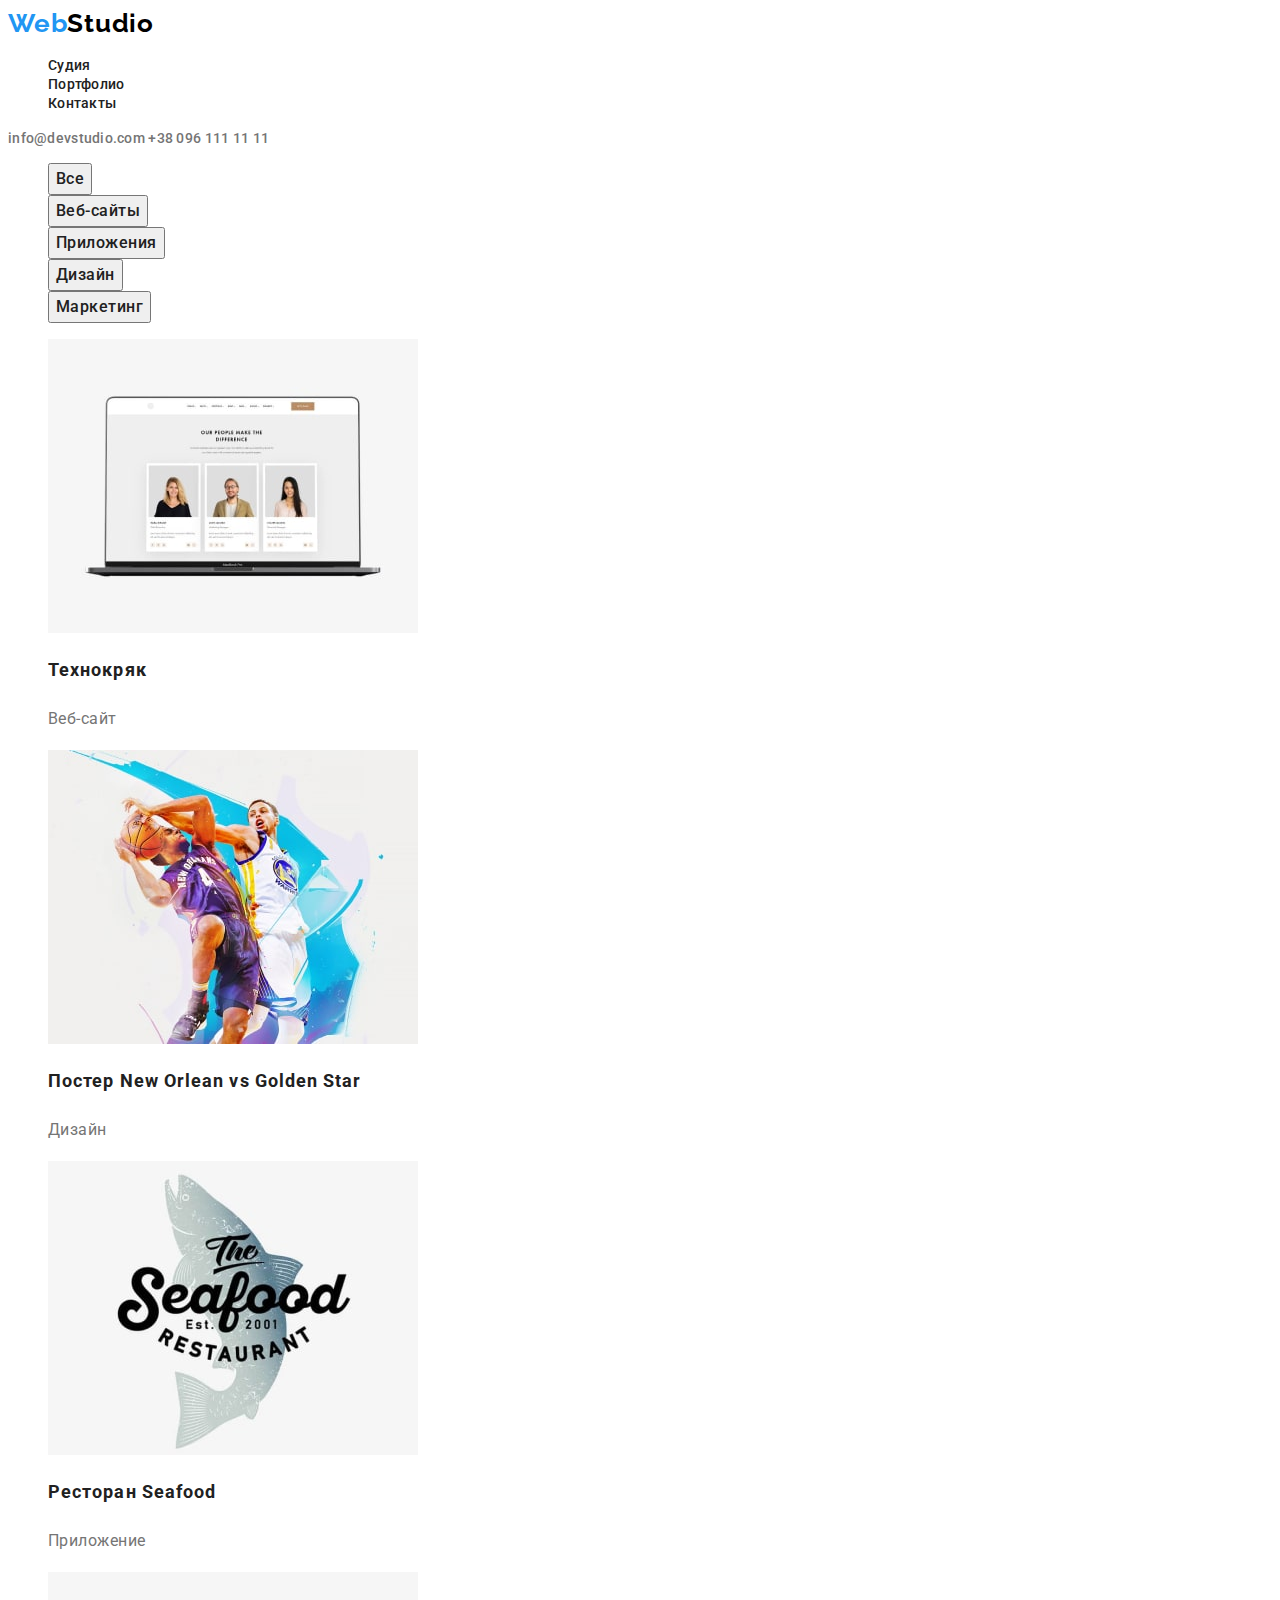
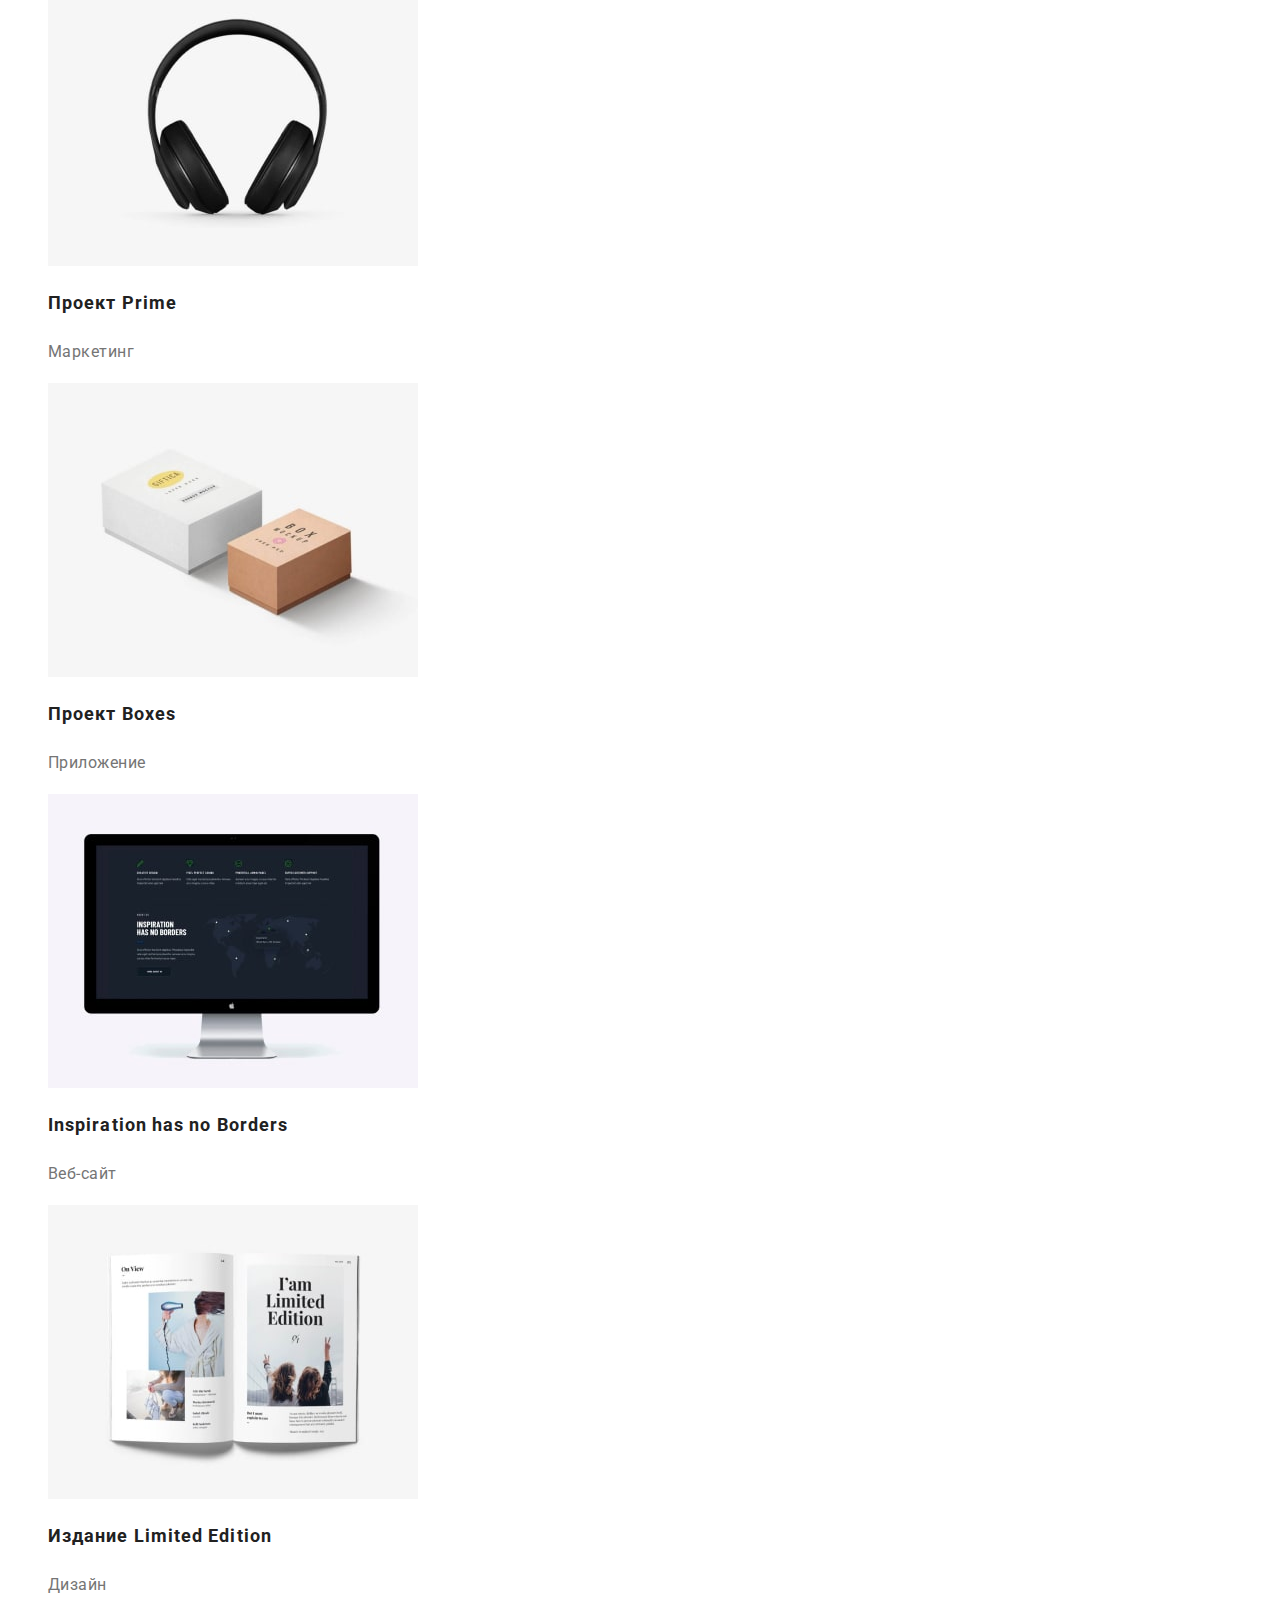
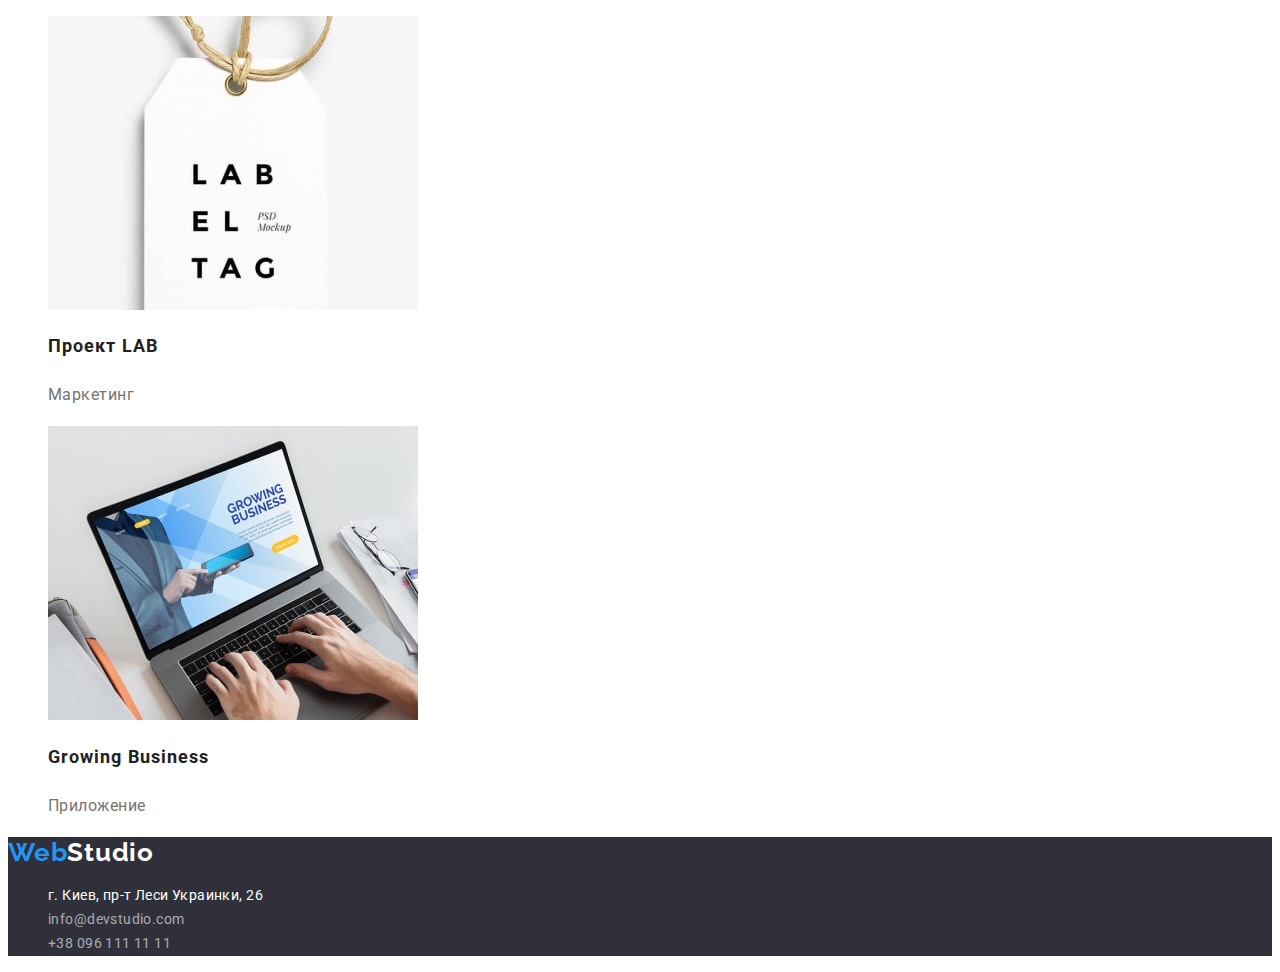
==== portfolio.html @ 07feaa06 "." ====
<!DOCTYPE html>
<html lang="en">
  <head>
    <meta charset="UTF-8" />
    <meta http-equiv="X-UA-Compatible" content="IE=edge" />
    <meta name="viewport" content="width=device-width, initial-scale=1.0" />
    <title>webstudio</title>
    
<link rel="preconnect" href="https://fonts.googleapis.com">
<link rel="preconnect" href="https://fonts.gstatic.com" crossorigin>
<link href="https://fonts.googleapis.com/css2?family=Raleway:wght@700&family=Roboto:wght@400;500;700&display=swap"
  rel="stylesheet">
<link rel="stylesheet" href="./css/style.css">
  <header class="header">
    <a href="" class="header-logo link">
        Web<spam class="header-spam">Studio</spam></a
      >
    <nav class="header-nav">
        <ul class="header-list list">
          <li class="header-item">
            <a href="./index.html" class="header-link link"> Судия </a>
          </li>
          <li class="header-item">
            <a href="./portfolio.html" class="header-link link"> Портфолио </a>
          </li>
          <li class="header-item">
            <a href="" class="header-link link"> Контакты </a>
          </li>
        </ul>
      </nav>
    <a href="emailto:info@devstudio.com" class="header-email link"
        >info@devstudio.com
      </a>
      <a href="tel:+380961111111" class="header-tel link"> +38 096 111 11 11</a>
    </header>
  <main>
    <section class="menu">
      <ul class="menu-list list">
        <li class="menu-item">
          <button type="button" class="menu-btn">Все</button>
        </li>
        <li class="menu-item">
          <button type="button" class="menu-btn">Веб-сайты</button>
        </li>
        <li class="menu-item">
          <button type="button" class="menu-btn">Приложения</button>
        </li>
        <li class="menu-item">
          <button type="button" class="menu-btn">Дизайн</button>
        </li>
        <li class="menu-item">
          <button type="button" class="menu-btn">Маркетинг</button>
        </li>
      </ul>
      <ul class="projects-list list">
        <li class="projects-item">
            <img
            src="./photo/photo1.jpg"
            alt="Технокряк"
            width="370"
            height="294"
          />
          <h2 class="projects-header">Технокряк</h2>
        <p class="projects-skop">Веб-сайт</p>
        </li>
        <li class="projects-item">
          <img
            src="./photo/photo2.jpg"
            alt="Постер New Orlean vs Golden Star"
            width="370"
            height="294"
          />
          <h2  class="projects-header">Постер New Orlean vs Golden Star</h2>
          <p class="projects-skop">Дизайн</p>
        </li>
        <li class="projects-item">
          <img
            src="./photo/photo3.jpg"
            alt="Ресторан Seafood"
            width="370"
            height="294"
          />
          <h2 class="projects-header">Ресторан Seafood</h2>
          <p class="projects-skop">Приложение</p>
        </li>
        <li class="projects-item">
          <img
            src="./photo/photo4.jpg"
            alt="Проект Prime"
            width="370"
            height="294"
          />
          <h2 class="projects-header">Проект Prime</h2>
          <p class="projects-skop">Маркетинг</p>
        </li>
        <li class="projects-item">
          <img
            src="./photo/photo5.jpg"
            alt="Проект Boxes"
            width="370"
            height="294"
          />
          <h2 class="projects-header">Проект Boxes</h2>
          <p class="projects-skop">Приложение</p>
        </li>
        <li class="projects-item">
          <img
            src="./photo/photo6.jpg"
            alt="Inspiration has no Borders"
            width="370"
            height="294"
          />
          <h2 class="projects-header">Inspiration has no Borders</h2>
          <p class="projects-skop">Веб-сайт</p>
        </li>
        <li class="projects-item">
          <img
            src="./photo/photo7.jpg"
            alt="Издание Limited Edition"
            width="370"
            height="294"
          />
          <h2 class="projects-header">Издание Limited Edition</h2>
          <p class="projects-skop">Дизайн</p>
        </li>
        <li class="projects-item">
          <img
            src="./photo/photo8.jpg"
            alt="Проект LAB"
            width="370"
            height="294"
          />
          <h2 class="projects-header">Проект LAB</h2>
          <p class="projects-skop">Маркетинг</p>
        </li>
        <li class="projects-item">
          <img
            src="./photo/photo9.jpg"
            alt="Growing Business"
            width="370"
            height="294"
          />
          <h2 class="projects-header">Growing Business</h2>
          <p class="projects-skop">Приложение</p>
        </li>
      </ul>
    </section>
  </main>
    <footer class="footer">
      <a href="" class="footer-logo link">Web<spam class="footer-spam">Studio</spam></a>
      <address>
        <ul class="footer-list list">
          <li class="footer-item">
            <a
              href="https://goo.gl/maps/xFb1QxKYaWwcLje76"
              target="_blank"
              class="footer-address link"
            >
              г. Киев, пр-т Леси Украинки, 26
            </a>
          </li>
          <li>
            <a href="emailto:info@devstudio.com" class="footer-email link"
              >info@devstudio.com
            </a>
          </li>
          <li>
            <a href="tel:+380961111111" class="footer-tel link">
              +38 096 111 11 11</a
            >
          </li>
        </ul>
      </address>
    </footer>
</html>
---- css/style.css ----
:root {
  --title-color: #212121;
  --pre-title-color: #757575;
  --accent-color: #2196f3;
}

body {
  font-family: "roboto", sans-serif;
}
.list {
  list-style: none;
}
.link {
  text-decoration: none;
}

.title {
  font-weight: 700;
  font-size: 36px;
  line-height: 1.16;
  text-align: center;
  letter-spacing: 0.03em;
  color: var(--title-color);
}
/* ---------HEADER/INDEX/PORTFOLIO/---------- */
.header-logo {
  font-family: "Raleway";
  font-style: normal;
  font-weight: 700;
  font-size: 26px;
  line-height: 1.19;
  letter-spacing: 0.03em;
  color: var(--accent-color);
}

.header-spam {
  font-family: "Raleway";
  font-style: normal;
  font-weight: 700;
  font-size: 26px;
  line-height: 1.19;
  letter-spacing: 0.03em;
  color: #000000;
}

.header-link {
  font-weight: 500;
  font-size: 14px;
  line-height: 1.14;
  letter-spacing: 0.02em;
  color: var(--title-color);
}
.header-link:hover,
.header-link:focus {
  color: var(--accent-color);
}

.header-email,
.header-tel {
  font-weight: 500;
  font-size: 14px;
  line-height: 1.14;
  letter-spacing: 0.02em;
  color: var(--pre-title-color);
}

.header-email:hover,
.header-email:focus {
  color: var(--accent-color);
}
.header-tel:hover,
.header-tel:focus {
  color: var(--accent-color);
}

.hero {
  background-color: #2f303a;
}

.hero-title {
  font-weight: 900;
  font-size: 44px;
  line-height: 1.36;
  text-align: center;
  letter-spacing: 0.06em;
  text-transform: uppercase;
  color: #ffffff;
}

/*---------- main -----------*/
.hero-btn {
  font-family: inherit;
  font-weight: 700;
  font-size: 16px;
  line-height: 1.875;
  display: flex;
  align-items: center;
  text-align: center;
  letter-spacing: 0.06em;
  color: #ffffff;
}
.hero-btn:hover,
.hero-btn:focus {
  background: #2196f3;
  color: #ffffff;
}

/*------ adout-------*/

.adout-title {
  font-weight: 700;
  font-size: 14px;
  line-height: 1.14;
  letter-spacing: 0.03em;
  text-transform: uppercase;
  color: var(--title-color);
}

.adout-pre-title {
  font-weight: 400;
  font-size: 14px;
  line-height: 1.71;
  letter-spacing: 0.03em;
  color: var(--pre-title-color);
}

/*---------- team ------*/
.team-name {
  font-weight: 500;
  font-size: 16px;
  line-height: 1.18;
  text-align: center;
  letter-spacing: 0.03em;
  color: var(--title-color);
}
.team-job {
  font-weight: 400;
  font-size: 16px;
  line-height: 1.18;
  text-align: center;
  letter-spacing: 0.03em;
  color: var(--pre-title-color);
}

/*--------------footer/INDEX/PORTFOLIO/--------*/
.footer {
  background-color: #2f303a;
}

.footer-logo {
  font-family: "Raleway";
  font-style: normal;
  font-weight: 700;
  font-size: 26px;
  line-height: 1.19;
  letter-spacing: 0.03em;
  color: var(--accent-color);
}

.footer-spam {
  font-family: "Raleway";
  font-style: normal;
  font-weight: 700;
  font-size: 26px;
  line-height: 1.19;
  letter-spacing: 0.03em;
  color: #ffffff;
}

.footer-address {
  font-style: normal;
  font-weight: 400;
  font-size: 14px;
  line-height: 1.71;
  letter-spacing: 0.03em;
  color: #ffffff;
}

.footer-address:hover,
.footer-address:focus {
  color: var(--accent-color);
}

.footer-email,
.footer-tel {
  font-style: normal;
  font-weight: 400;
  font-size: 14px;
  line-height: 1.71;
  letter-spacing: 0.03em;
  color: rgba(255, 255, 255, 0.6);
}
.footer-email:hover,
.footer-email:focus {
  color: var(--accent-color);
}

.footer-tel:hover,
.footer-tel:focus {
  color: var(--accent-color);
}

/*------------ PORTFOLIO.HTML------ --*/
.menu-btn {
  font-family: "Roboto";
  font-style: normal;
  font-weight: 500;
  font-size: 16px;
  line-height: 1.625;
  text-align: center;
  letter-spacing: 0.03em;
  color: var(--title-color);
}
.menu-btn:hover,
.menu-btn:focus {
  background-color: var(--accent-color);
  color: #ffffff;
}

.projects-header {
  font-weight: 700;
  font-size: 18px;
  line-height: 2;
  letter-spacing: 0.06em;
  color: var(--title-color);
}

.projects-skop {
  font-weight: 400;
  font-size: 16px;
  line-height: 1.875;
  letter-spacing: 0.03em;
  color: var(--pre-title-color);
}
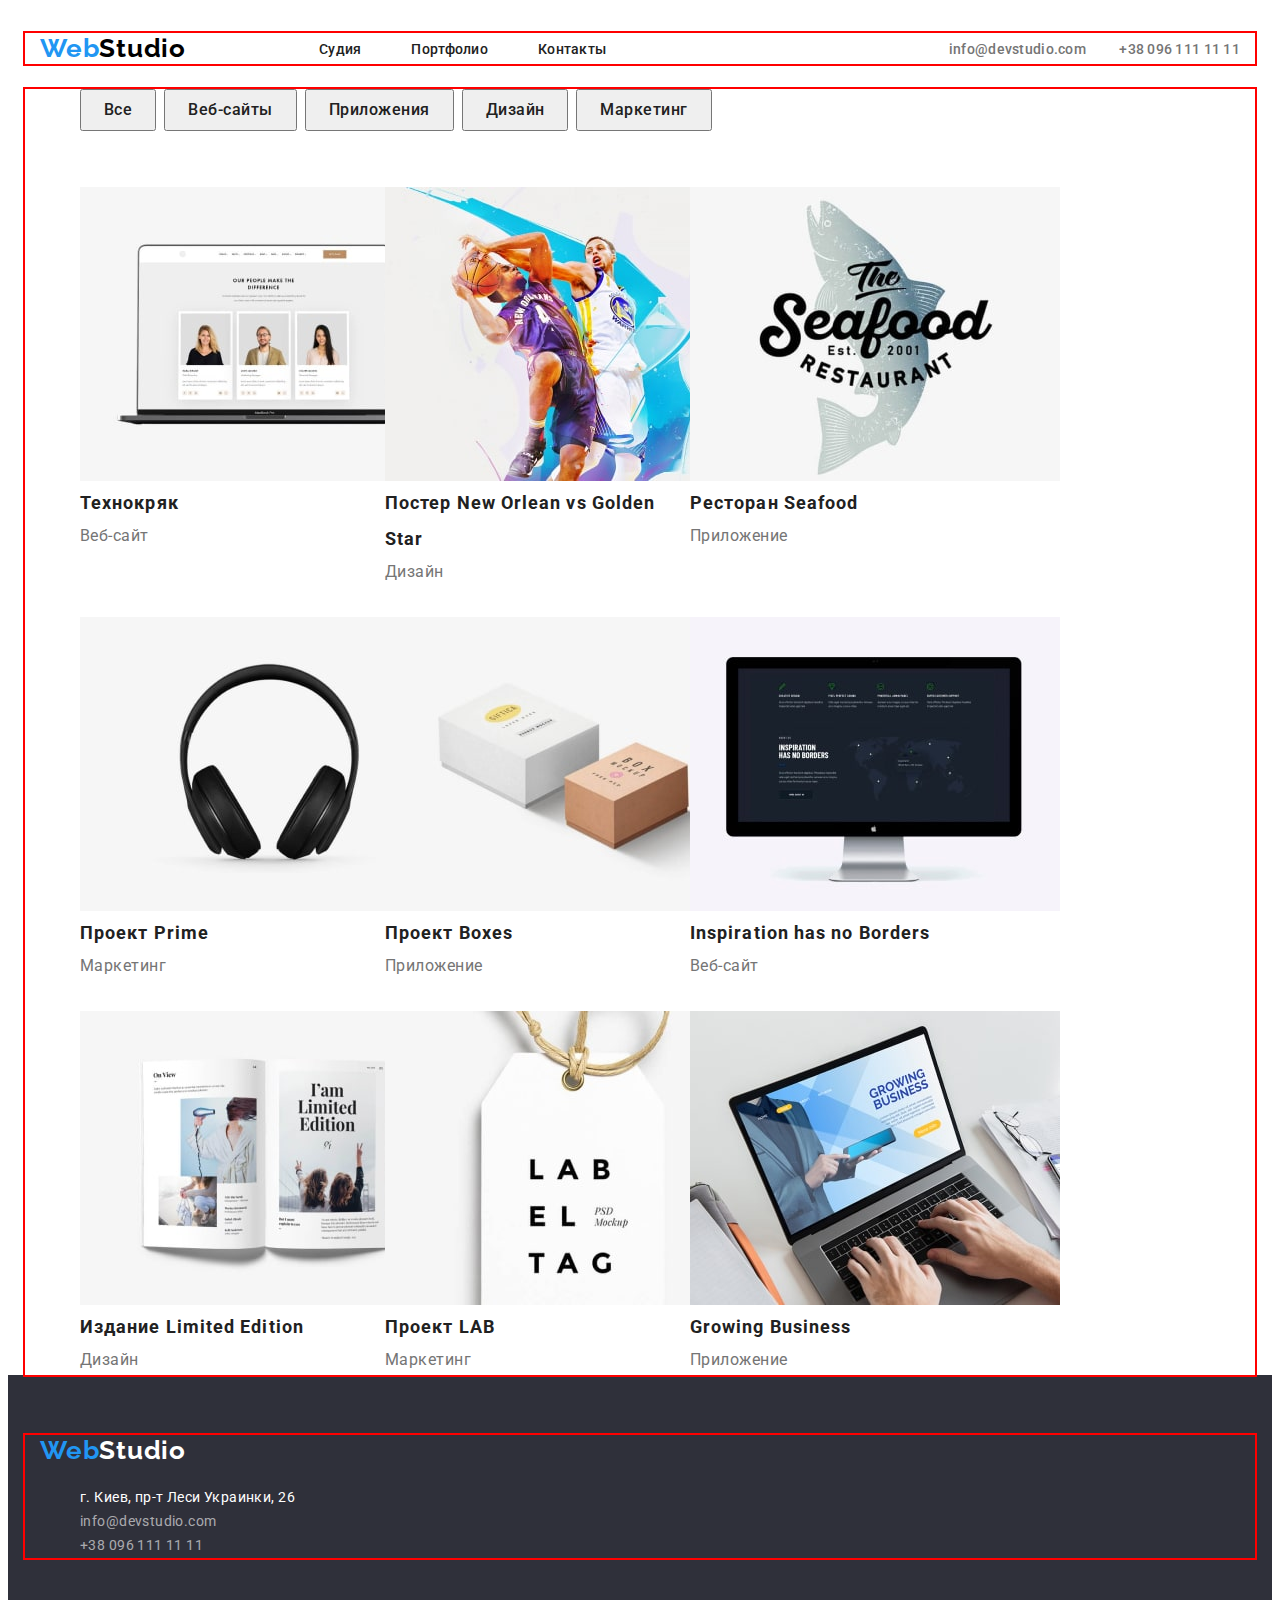
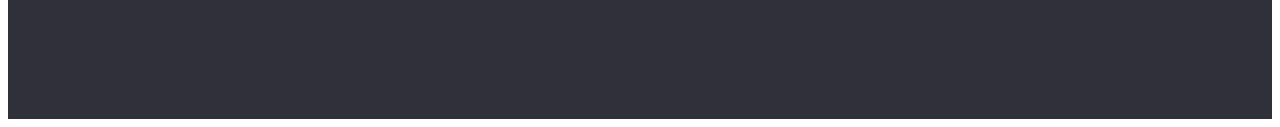
==== commit 05fd17e3: "flex" ====
--- a/portfolio.html
+++ b/portfolio.html
@@ -5,36 +5,49 @@
     <meta http-equiv="X-UA-Compatible" content="IE=edge" />
     <meta name="viewport" content="width=device-width, initial-scale=1.0" />
     <title>webstudio</title>
-    
-<link rel="preconnect" href="https://fonts.googleapis.com">
-<link rel="preconnect" href="https://fonts.gstatic.com" crossorigin>
-<link href="https://fonts.googleapis.com/css2?family=Raleway:wght@700&family=Roboto:wght@400;500;700&display=swap"
-  rel="stylesheet">
-<link rel="stylesheet" href="./css/style.css">
-  <header class="header">
-    <a href="" class="header-logo link">
-        Web<spam class="header-spam">Studio</spam></a
-      >
-    <nav class="header-nav">
-        <ul class="header-list list">
-          <li class="header-item">
-            <a href="./index.html" class="header-link link"> Судия </a>
-          </li>
-          <li class="header-item">
-            <a href="./portfolio.html" class="header-link link"> Портфолио </a>
-          </li>
-          <li class="header-item">
-            <a href="" class="header-link link"> Контакты </a>
-          </li>
-        </ul>
-      </nav>
-    <a href="emailto:info@devstudio.com" class="header-email link"
-        >info@devstudio.com
-      </a>
-      <a href="tel:+380961111111" class="header-tel link"> +38 096 111 11 11</a>
+    <link rel="preconnect" href="https://fonts.googleapis.com" />
+    <link rel="preconnect" href="https://fonts.gstatic.com" crossorigin />
+    <link
+      href="https://fonts.googleapis.com/css2?family=Raleway:wght@700&family=Roboto:wght@400;500;700;900&display=swap"
+      rel="stylesheet"
+    />
+  <link rel="stylesheet" href="node_modules/modern-normalize/modern-normalize.css">
+    <link rel="stylesheet" href="./css/style.css" />
+  </head>
+  <body>
+    <header class="header">
+      <div class="container">
+        <a href="" class="header-logo link">
+          Web<spam class="header-spam">Studio</spam></a
+        >
+        <nav class="header-nav">
+          <ul class="header-list list">
+            <li class="header-item">
+              <a href="./index.html" class="header-link link"> Судия </a>
+            </li>
+            <li class="header-item">
+              <a href="./portfolio.html" class="header-link link">
+                Портфолио
+              </a>
+            </li>
+            <li class="header-item">
+              <a href="" class="header-link link"> Контакты </a>
+            </li>
+          </ul>
+        </nav>
+        <div class="header-connect">
+          <a href="emailto:info@devstudio.com" class="header-email link"
+            >info@devstudio.com
+          </a>
+          <a href="tel:+380961111111" class="header-tel link">
+            +38 096 111 11 11</a
+          >
+        </div>
+      </div>
     </header>
   <main>
     <section class="menu">
+      <div class="container"> 
       <ul class="menu-list list">
         <li class="menu-item">
           <button type="button" class="menu-btn">Все</button>
@@ -52,6 +65,7 @@
           <button type="button" class="menu-btn">Маркетинг</button>
         </li>
       </ul>
+      
       <ul class="projects-list list">
         <li class="projects-item">
             <img
@@ -144,32 +158,39 @@
           <p class="projects-skop">Приложение</p>
         </li>
       </ul>
+      </div>
     </section>
   </main>
     <footer class="footer">
-      <a href="" class="footer-logo link">Web<spam class="footer-spam">Studio</spam></a>
-      <address>
-        <ul class="footer-list list">
-          <li class="footer-item">
-            <a
-              href="https://goo.gl/maps/xFb1QxKYaWwcLje76"
-              target="_blank"
-              class="footer-address link"
-            >
-              г. Киев, пр-т Леси Украинки, 26
-            </a>
-          </li>
-          <li>
-            <a href="emailto:info@devstudio.com" class="footer-email link"
-              >info@devstudio.com
-            </a>
-          </li>
-          <li>
-            <a href="tel:+380961111111" class="footer-tel link">
-              +38 096 111 11 11</a
-            >
-          </li>
-        </ul>
-      </address>
+      <div class="container">
+        <div class="logo">
+          <a href="" class="footer-logo link"
+            >Web<spam class="footer-spam">Studio</spam></a
+          >
+        </div>
+        <address>
+          <ul class="footer-list list">
+            <li class="footer-item">
+              <a
+                href="https://goo.gl/maps/xFb1QxKYaWwcLje76"
+                target="_blank"
+                class="footer-address link"
+              >
+                г. Киев, пр-т Леси Украинки, 26
+              </a>
+            </li>
+            <li>
+              <a href="emailto:info@devstudio.com" class="footer-email link"
+                >info@devstudio.com
+              </a>
+            </li>
+            <li>
+              <a href="tel:+380961111111" class="footer-tel link">
+                +38 096 111 11 11</a
+              >
+            </li>
+          </ul>
+        </address>
+      </div>
     </footer>
 </html>--- a/css/style.css
+++ b/css/style.css
@@ -4,6 +4,36 @@
   --accent-color: #2196f3;
 }
 
+p,
+h1,
+h2,
+h3,
+h4,
+h5,
+h6 {
+  margin: 0;
+}
+ul,
+ol {
+  margin: 0;
+}
+a {
+  color: currentColor;
+}
+button {
+  cursor: pointer;
+}
+
+.container {
+  width: 100%;
+  max-width: 1200px;
+  margin-left: auto;
+  margin-right: auto;
+  padding-left: 15px;
+  padding-right: 15px;
+  outline: 2px solid red;
+}
+
 body {
   font-family: "roboto", sans-serif;
 }
@@ -13,6 +43,10 @@
 .link {
   text-decoration: none;
 }
+.section {
+  padding-top: 94px;
+  padding-bottom: 94px;
+}
 
 .title {
   font-weight: 700;
@@ -23,6 +57,19 @@
   color: var(--title-color);
 }
 /* ---------HEADER/INDEX/PORTFOLIO/---------- */
+.header {
+  padding-top: 25px;
+  padding-bottom: 25px;
+}
+.header-list {
+  display: flex;
+  align-items: center;
+}
+.header > .container {
+  display: flex;
+  align-items: center;
+}
+
 .header-logo {
   font-family: "Raleway";
   font-style: normal;
@@ -41,6 +88,7 @@
   line-height: 1.19;
   letter-spacing: 0.03em;
   color: #000000;
+  margin-right: 93px;
 }
 
 .header-link {
@@ -54,7 +102,9 @@
 .header-link:focus {
   color: var(--accent-color);
 }
-
+.header-item:not(:last-child) {
+  margin-right: 50px;
+}
 .header-email,
 .header-tel {
   font-weight: 500;
@@ -72,6 +122,14 @@
 .header-tel:focus {
   color: var(--accent-color);
 }
+
+.header-connect {
+  margin-left: auto;
+}
+.header-email {
+  margin-right: 30px;
+}
+/*-----hero-----*/
 
 .hero {
   background-color: #2f303a;
@@ -85,20 +143,27 @@
   letter-spacing: 0.06em;
   text-transform: uppercase;
   color: #ffffff;
-}
-
-/*---------- main -----------*/
+  max-width: 696px;
+}
+
+.hero {
+  padding-top: 200px;
+  padding-bottom: 280px;
+}
+
 .hero-btn {
   font-family: inherit;
   font-weight: 700;
   font-size: 16px;
   line-height: 1.875;
-  display: flex;
   align-items: center;
   text-align: center;
   letter-spacing: 0.06em;
   color: #ffffff;
-}
+  min-width: 200px;
+  min-height: 50px;
+}
+
 .hero-btn:hover,
 .hero-btn:focus {
   background: #2196f3;
@@ -106,6 +171,9 @@
 }
 
 /*------ adout-------*/
+.adout-list {
+  display: flex;
+}
 
 .adout-title {
   font-weight: 700;
@@ -114,6 +182,13 @@
   letter-spacing: 0.03em;
   text-transform: uppercase;
   color: var(--title-color);
+  margin-bottom: 10px;
+}
+
+.adout-item {
+  justify-content: space-between;
+  align-items: baseline;
+  width: 270px;
 }
 
 .adout-pre-title {
@@ -122,9 +197,38 @@
   line-height: 1.71;
   letter-spacing: 0.03em;
   color: var(--pre-title-color);
+  width: 270px;
+  height: 75px;
+  margin-right: 30px;
+}
+
+/*----------gallery-------*/
+.gallery-title {
+  padding-left: 396px;
+  padding-right: 396px;
+  margin-bottom: 50px;
+}
+.gallery-list {
+  display: flex;
+  column-gap: 30px;
 }
 
 /*---------- team ------*/
+.team-title {
+  margin-bottom: 50px;
+}
+
+.team-list {
+  display: flex;
+  column-gap: 30px;
+}
+
+.team-item {
+  width: calc((100% - 90px) / 4);
+}
+.team-job {
+  padding-bottom: 30px;
+}
 .team-name {
   font-weight: 500;
   font-size: 16px;
@@ -132,6 +236,9 @@
   text-align: center;
   letter-spacing: 0.03em;
   color: var(--title-color);
+
+  margin-top: 30px;
+  margin-bottom: 10px;
 }
 .team-job {
   font-weight: 400;
@@ -145,8 +252,13 @@
 /*--------------footer/INDEX/PORTFOLIO/--------*/
 .footer {
   background-color: #2f303a;
-}
-
+  padding-top: 60px;
+  padding-bottom: 161px;
+}
+
+.logo {
+  margin-bottom: 20px;
+}
 .footer-logo {
   font-family: "Raleway";
   font-style: normal;
@@ -174,6 +286,7 @@
   line-height: 1.71;
   letter-spacing: 0.03em;
   color: #ffffff;
+  margin-bottom: 9px;
 }
 
 .footer-address:hover,
@@ -200,7 +313,18 @@
   color: var(--accent-color);
 }
 
+.footer-email {
+  margin-bottom: 9px;
+}
+
 /*------------ PORTFOLIO.HTML------ --*/
+/*-- menu--*/
+.menu-list {
+  display: flex;
+  align-items: center;
+  gap: 8px;
+}
+
 .menu-btn {
   font-family: "Roboto";
   font-style: normal;
@@ -210,12 +334,22 @@
   text-align: center;
   letter-spacing: 0.03em;
   color: var(--title-color);
+  padding: 6px 22px;
+  margin-bottom: 56px;
 }
 .menu-btn:hover,
 .menu-btn:focus {
   background-color: var(--accent-color);
   color: #ffffff;
 }
+.projects-list {
+  display: flex;
+  flex-wrap: wrap;
+  gap: 30px;
+}
+.projects-item {
+  width: calc((100% - 60px) / 4);
+}
 
 .projects-header {
   font-weight: 700;
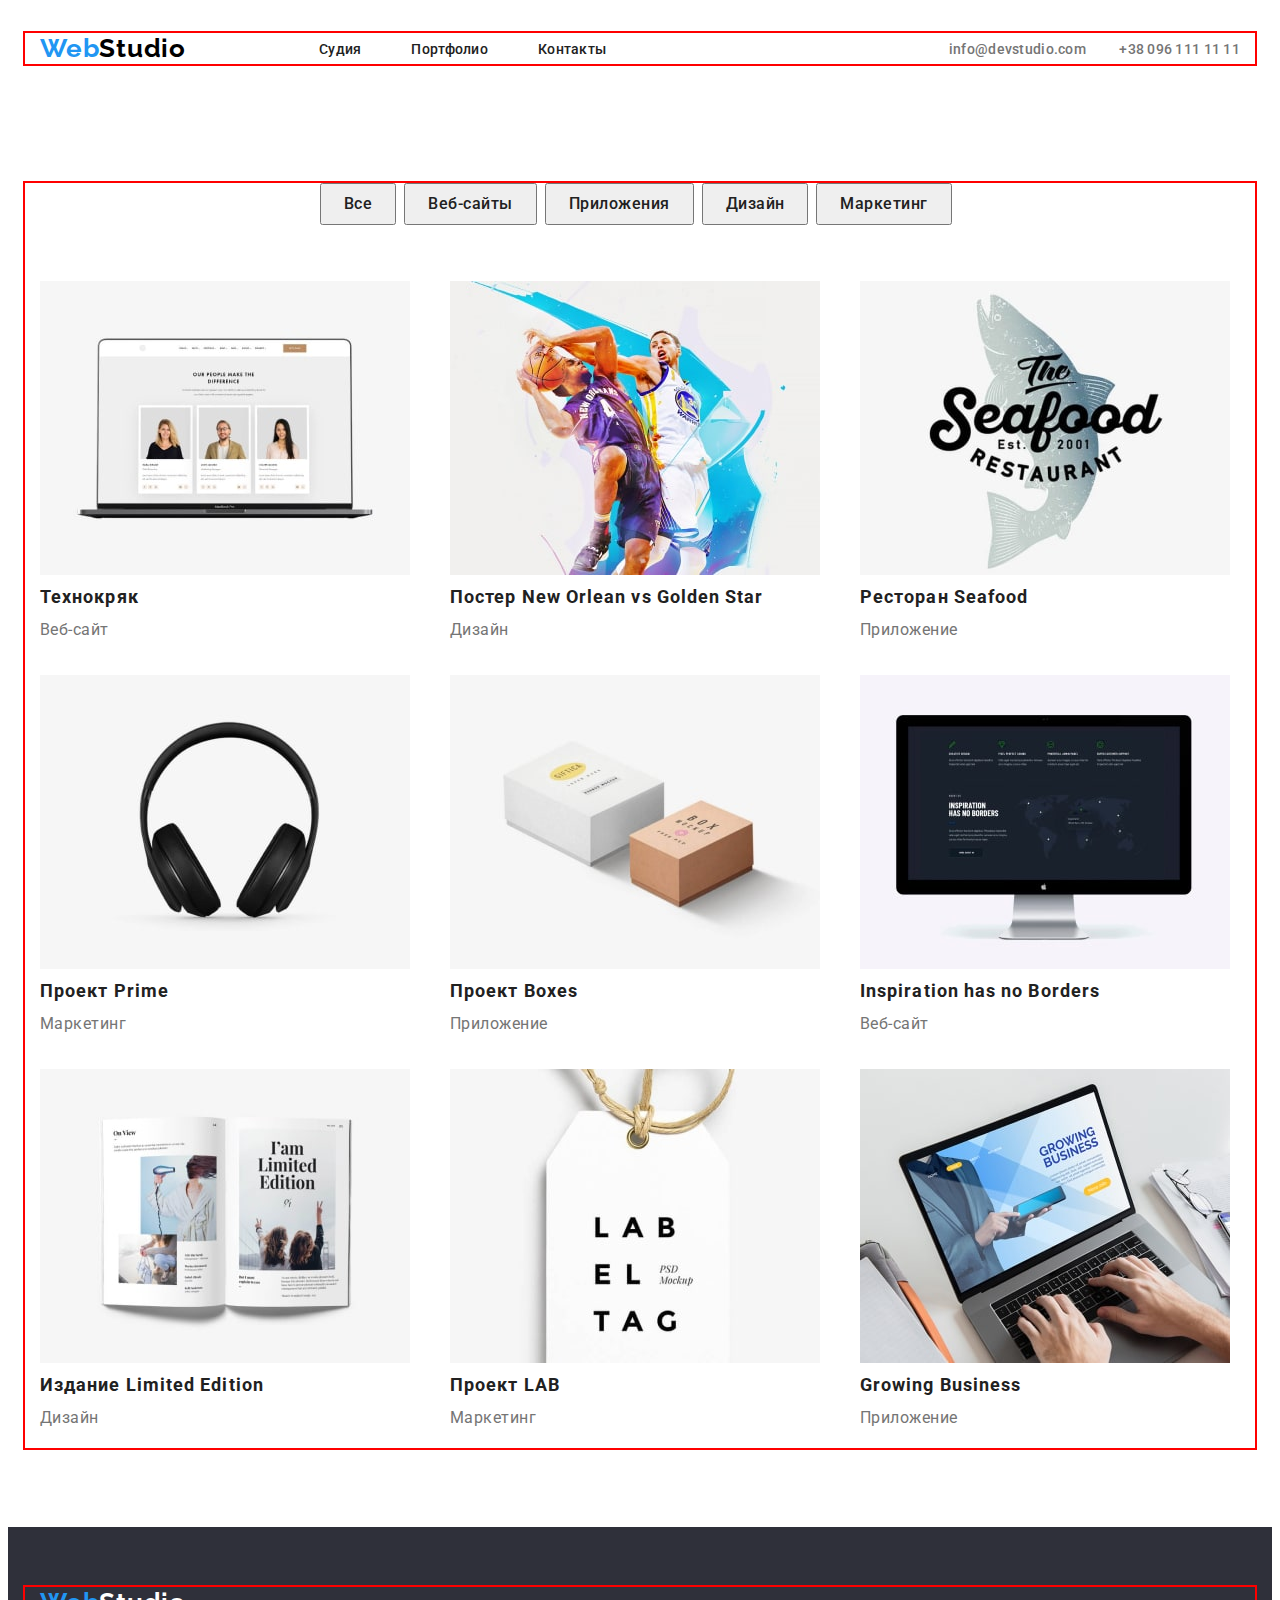
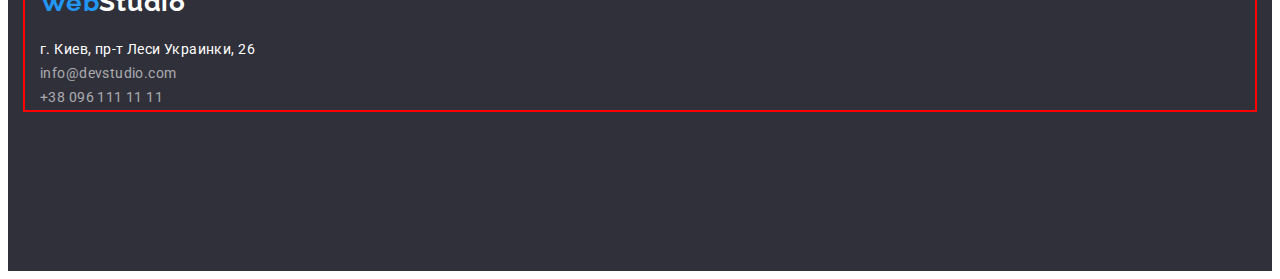
==== commit a1af14f8: "flex" ====
--- a/portfolio.html
+++ b/portfolio.html
@@ -46,7 +46,7 @@
       </div>
     </header>
   <main>
-    <section class="menu">
+      <section class="menu section">
       <div class="container"> 
       <ul class="menu-list list">
         <li class="menu-item">
@@ -65,8 +65,8 @@
           <button type="button" class="menu-btn">Маркетинг</button>
         </li>
       </ul>
-      
-      <ul class="projects-list list">
+      <div class="gellore-projects ">
+        <ul class="projects-list list">
         <li class="projects-item">
             <img
             src="./photo/photo1.jpg"
@@ -159,6 +159,8 @@
         </li>
       </ul>
       </div>
+      
+      </div>
     </section>
   </main>
     <footer class="footer">
--- a/css/style.css
+++ b/css/style.css
@@ -13,6 +13,7 @@
 h6 {
   margin: 0;
 }
+
 ul,
 ol {
   margin: 0;
@@ -56,15 +57,19 @@
   letter-spacing: 0.03em;
   color: var(--title-color);
 }
+
 /* ---------HEADER/INDEX/PORTFOLIO/---------- */
+
 .header {
   padding-top: 25px;
   padding-bottom: 25px;
 }
+
 .header-list {
   display: flex;
   align-items: center;
 }
+
 .header > .container {
   display: flex;
   align-items: center;
@@ -97,6 +102,8 @@
   line-height: 1.14;
   letter-spacing: 0.02em;
   color: var(--title-color);
+  padding-top: 5px;
+  padding-bottom: 5px;
 }
 .header-link:hover,
 .header-link:focus {
@@ -126,13 +133,18 @@
 .header-connect {
   margin-left: auto;
 }
+
 .header-email {
   margin-right: 30px;
 }
+
 /*-----hero-----*/
 
 .hero {
   background-color: #2f303a;
+  padding-top: 200px;
+  padding-bottom: 280px;
+  text-align: center;
 }
 
 .hero-title {
@@ -144,11 +156,7 @@
   text-transform: uppercase;
   color: #ffffff;
   max-width: 696px;
-}
-
-.hero {
-  padding-top: 200px;
-  padding-bottom: 280px;
+  margin: auto;
 }
 
 .hero-btn {
@@ -160,8 +168,9 @@
   text-align: center;
   letter-spacing: 0.06em;
   color: #ffffff;
+  padding: 10px 32px;
   min-width: 200px;
-  min-height: 50px;
+  margin-top: 40px;
 }
 
 .hero-btn:hover,
@@ -171,8 +180,11 @@
 }
 
 /*------ adout-------*/
+
 .adout-list {
   display: flex;
+  column-gap: 30px;
+  padding: 0;
 }
 
 .adout-title {
@@ -188,7 +200,8 @@
 .adout-item {
   justify-content: space-between;
   align-items: baseline;
-  width: 270px;
+  max-width: 270px;
+  width: calc((100% - 90px) / 4);
 }
 
 .adout-pre-title {
@@ -199,21 +212,27 @@
   color: var(--pre-title-color);
   width: 270px;
   height: 75px;
-  margin-right: 30px;
 }
 
 /*----------gallery-------*/
+
 .gallery-title {
   padding-left: 396px;
   padding-right: 396px;
   margin-bottom: 50px;
 }
+
 .gallery-list {
   display: flex;
   column-gap: 30px;
+  padding: 0;
+}
+.gallery-item {
+  width: calc((100% - 60px) / 3);
 }
 
 /*---------- team ------*/
+
 .team-title {
   margin-bottom: 50px;
 }
@@ -221,6 +240,7 @@
 .team-list {
   display: flex;
   column-gap: 30px;
+  padding: 0;
 }
 
 .team-item {
@@ -229,6 +249,7 @@
 .team-job {
   padding-bottom: 30px;
 }
+
 .team-name {
   font-weight: 500;
   font-size: 16px;
@@ -240,6 +261,7 @@
   margin-top: 30px;
   margin-bottom: 10px;
 }
+
 .team-job {
   font-weight: 400;
   font-size: 16px;
@@ -250,6 +272,7 @@
 }
 
 /*--------------footer/INDEX/PORTFOLIO/--------*/
+
 .footer {
   background-color: #2f303a;
   padding-top: 60px;
@@ -259,6 +282,7 @@
 .logo {
   margin-bottom: 20px;
 }
+
 .footer-logo {
   font-family: "Raleway";
   font-style: normal;
@@ -279,6 +303,10 @@
   color: #ffffff;
 }
 
+.footer-list {
+  padding: 0;
+}
+
 .footer-address {
   font-style: normal;
   font-weight: 400;
@@ -303,6 +331,7 @@
   letter-spacing: 0.03em;
   color: rgba(255, 255, 255, 0.6);
 }
+
 .footer-email:hover,
 .footer-email:focus {
   color: var(--accent-color);
@@ -319,10 +348,13 @@
 
 /*------------ PORTFOLIO.HTML------ --*/
 /*-- menu--*/
+
 .menu-list {
   display: flex;
   align-items: center;
   gap: 8px;
+  padding-right: 279px;
+  padding-left: 280px;
 }
 
 .menu-btn {
@@ -337,19 +369,14 @@
   padding: 6px 22px;
   margin-bottom: 56px;
 }
+
 .menu-btn:hover,
 .menu-btn:focus {
   background-color: var(--accent-color);
   color: #ffffff;
 }
-.projects-list {
-  display: flex;
-  flex-wrap: wrap;
-  gap: 30px;
-}
-.projects-item {
-  width: calc((100% - 60px) / 4);
-}
+
+/*---------- projects ------*/
 
 .projects-header {
   font-weight: 700;
@@ -366,3 +393,15 @@
   letter-spacing: 0.03em;
   color: var(--pre-title-color);
 }
+
+.projects-list {
+  display: flex;
+  flex-wrap: wrap;
+  margin: -15px;
+  padding: 0;
+}
+
+.projects-item {
+  width: calc(100% / 3 - 30px);
+  margin: 15px;
+}
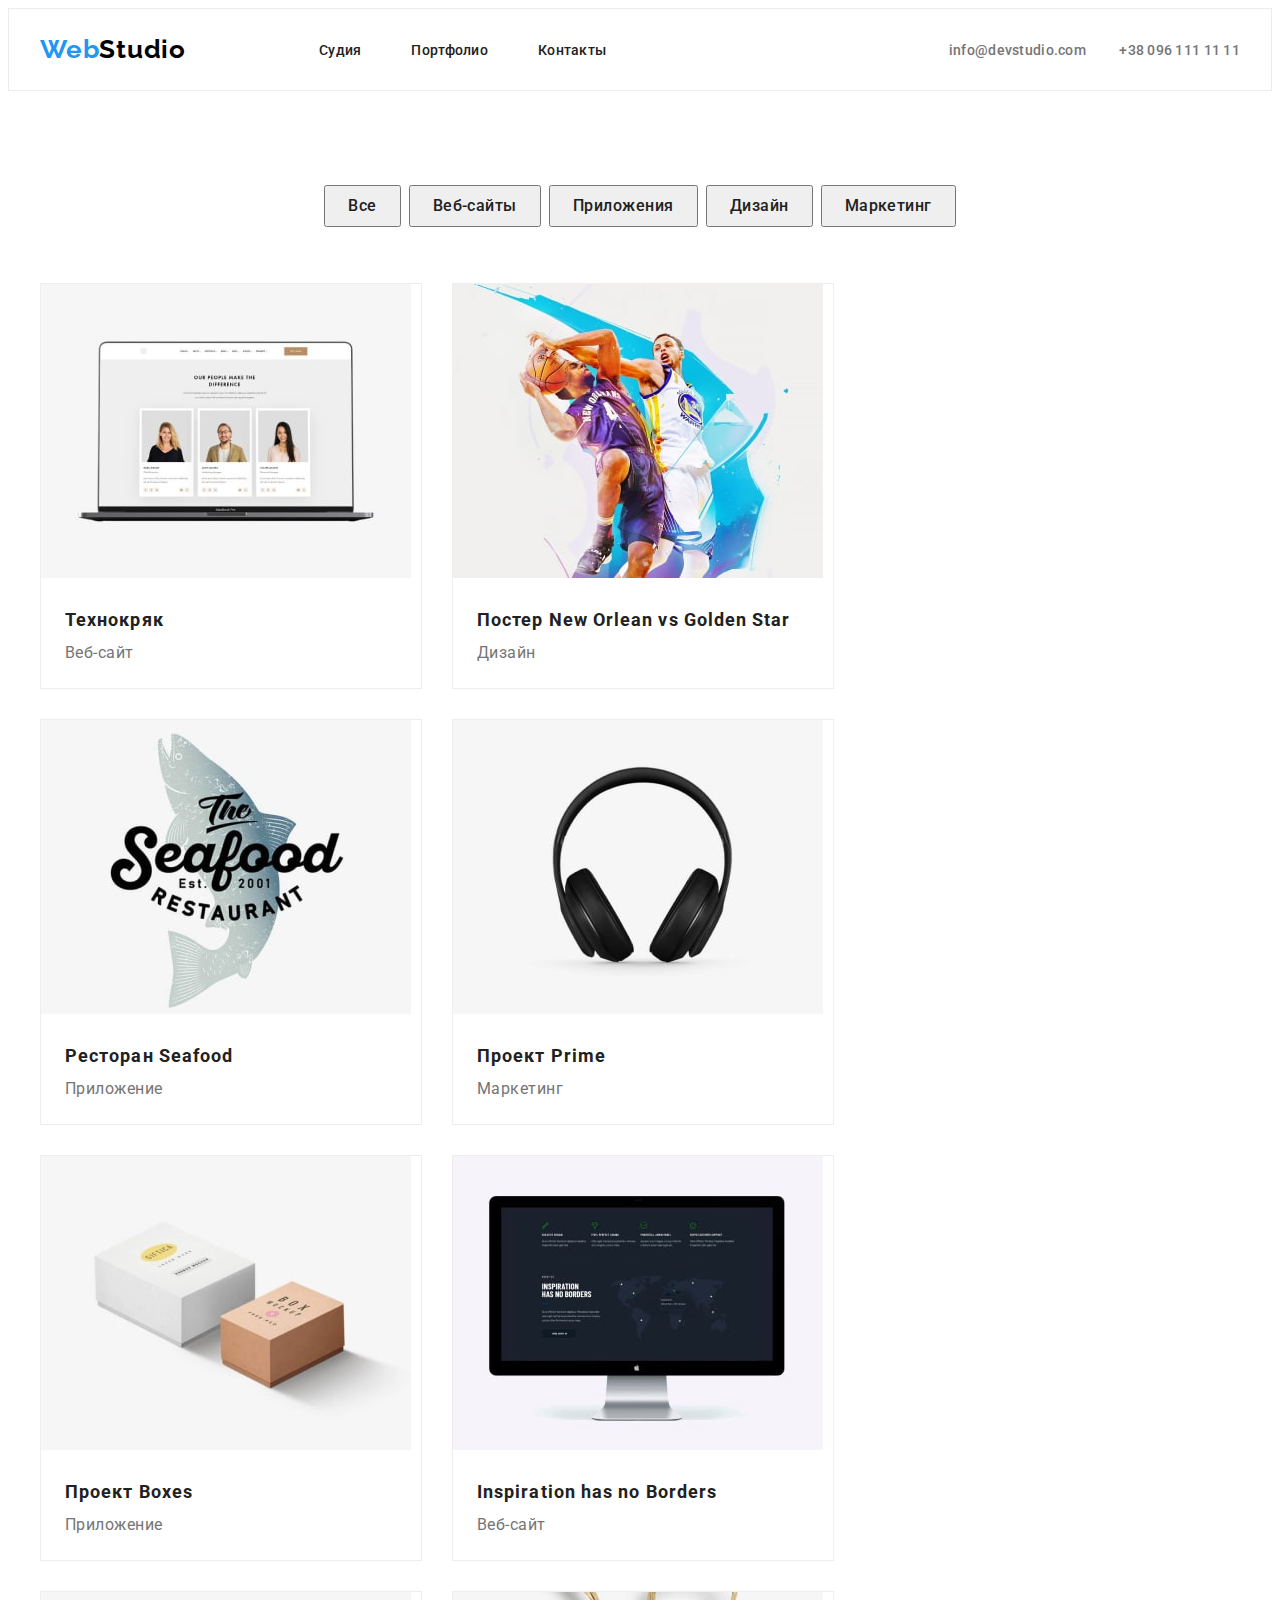
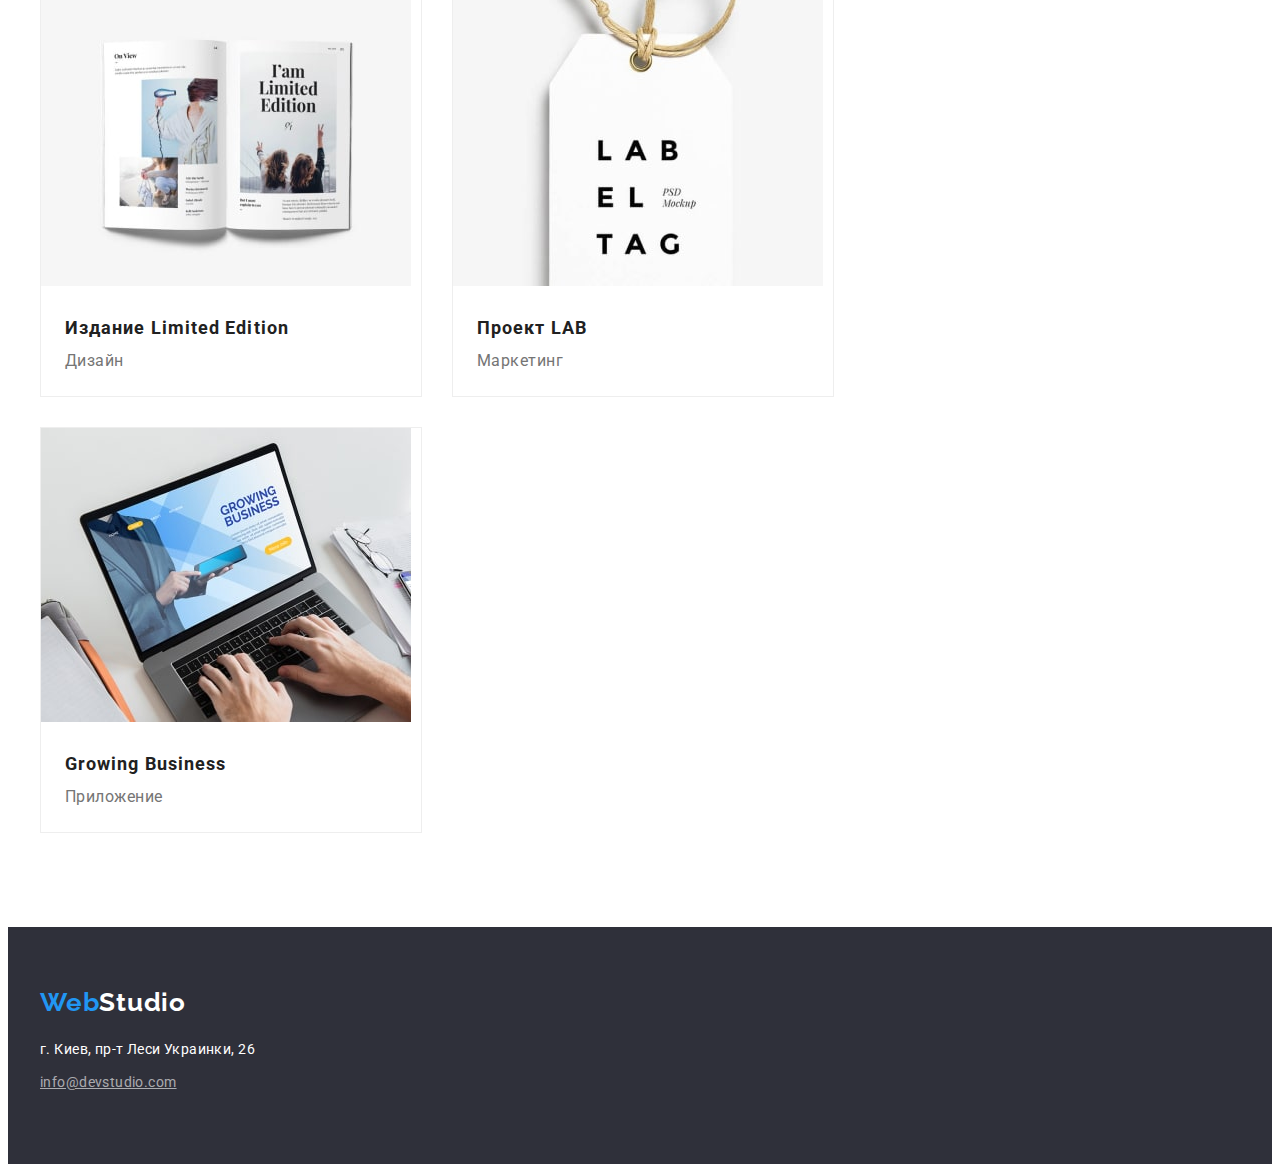
==== commit 3d926d95: "виправлення помилок" ====
--- a/portfolio.html
+++ b/portfolio.html
@@ -11,7 +11,7 @@
       href="https://fonts.googleapis.com/css2?family=Raleway:wght@700&family=Roboto:wght@400;500;700;900&display=swap"
       rel="stylesheet"
     />
-  <link rel="stylesheet" href="node_modules/modern-normalize/modern-normalize.css">
+  <link rel="stylesheet" href="https://cdnjs.cloudflare.com/ajax/libs/modern-normalize/1.1.0/modern-normalize.min.css" integrity="sha512-wpPYUAdjBVSE4KJnH1VR1HeZfpl1ub8YT/NKx4PuQ5NmX2tKuGu6U/JRp5y+Y8XG2tV+wKQpNHVUX03MfMFn9Q==" crossorigin="anonymous" referrerpolicy="no-referrer" />
     <link rel="stylesheet" href="./css/style.css" />
   </head>
   <body>
@@ -74,8 +74,11 @@
             width="370"
             height="294"
           />
-          <h2 class="projects-header">Технокряк</h2>
+          <div class="projects-div">
+<h2 class="projects-header">Технокряк</h2>
         <p class="projects-skop">Веб-сайт</p>
+          </div>
+          
         </li>
         <li class="projects-item">
           <img
@@ -84,8 +87,11 @@
             width="370"
             height="294"
           />
-          <h2  class="projects-header">Постер New Orlean vs Golden Star</h2>
+          <div class="projects-div">
+<h2  class="projects-header">Постер New Orlean vs Golden Star</h2>
           <p class="projects-skop">Дизайн</p>
+          </div>
+          
         </li>
         <li class="projects-item">
           <img
@@ -94,8 +100,11 @@
             width="370"
             height="294"
           />
-          <h2 class="projects-header">Ресторан Seafood</h2>
+          <div class="projects-div">
+<h2 class="projects-header">Ресторан Seafood</h2>
           <p class="projects-skop">Приложение</p>
+          </div>
+          
         </li>
         <li class="projects-item">
           <img
@@ -104,8 +113,11 @@
             width="370"
             height="294"
           />
-          <h2 class="projects-header">Проект Prime</h2>
+          <div class="projects-div">
+<h2 class="projects-header">Проект Prime</h2>
           <p class="projects-skop">Маркетинг</p>
+          </div>
+          
         </li>
         <li class="projects-item">
           <img
@@ -114,8 +126,11 @@
             width="370"
             height="294"
           />
-          <h2 class="projects-header">Проект Boxes</h2>
+          <div class="projects-div">
+            <h2 class="projects-header">Проект Boxes</h2>
           <p class="projects-skop">Приложение</p>
+          </div>
+          
         </li>
         <li class="projects-item">
           <img
@@ -124,8 +139,11 @@
             width="370"
             height="294"
           />
-          <h2 class="projects-header">Inspiration has no Borders</h2>
+          <div class="projects-div">
+<h2 class="projects-header">Inspiration has no Borders</h2>
           <p class="projects-skop">Веб-сайт</p>
+          </div>
+          
         </li>
         <li class="projects-item">
           <img
@@ -134,8 +152,11 @@
             width="370"
             height="294"
           />
-          <h2 class="projects-header">Издание Limited Edition</h2>
+          <div class="projects-div">
+<h2 class="projects-header">Издание Limited Edition</h2>
           <p class="projects-skop">Дизайн</p>
+          </div>
+          
         </li>
         <li class="projects-item">
           <img
@@ -144,8 +165,11 @@
             width="370"
             height="294"
           />
-          <h2 class="projects-header">Проект LAB</h2>
+          <div class="projects-div">
+<h2 class="projects-header">Проект LAB</h2>
           <p class="projects-skop">Маркетинг</p>
+          </div>
+          
         </li>
         <li class="projects-item">
           <img
@@ -154,12 +178,13 @@
             width="370"
             height="294"
           />
-          <h2 class="projects-header">Growing Business</h2>
+          <div class="projects-div">
+<h2 class="projects-header">Growing Business</h2>
           <p class="projects-skop">Приложение</p>
+          </div>
         </li>
       </ul>
       </div>
-      
       </div>
     </section>
   </main>
@@ -181,15 +206,15 @@
                 г. Киев, пр-т Леси Украинки, 26
               </a>
             </li>
-            <li>
-              <a href="emailto:info@devstudio.com" class="footer-email link"
+            <li class="footer-email link">
+              <a href="emailto:info@devstudio.com" 
                 >info@devstudio.com
               </a>
             </li>
-            <li>
-              <a href="tel:+380961111111" class="footer-tel link">
-                +38 096 111 11 11</a
-              >
+            <li class="footer-tel link"> 
+              <a href="tel:+380961111111" 
+                +38 096 111 11 11>
+            </a>
             </li>
           </ul>
         </address>
--- a/css/style.css
+++ b/css/style.css
@@ -32,7 +32,7 @@
   margin-right: auto;
   padding-left: 15px;
   padding-right: 15px;
-  outline: 2px solid red;
+  /* outline: 2px solid red;*/
 }
 
 body {
@@ -63,6 +63,7 @@
 .header {
   padding-top: 25px;
   padding-bottom: 25px;
+  border: 1px solid #ececec;
 }
 
 .header-list {
@@ -143,7 +144,7 @@
 .hero {
   background-color: #2f303a;
   padding-top: 200px;
-  padding-bottom: 280px;
+  padding-bottom: 200px;
   text-align: center;
 }
 
@@ -215,10 +216,11 @@
 }
 
 /*----------gallery-------*/
+.gallery {
+  padding-bottom: 94px;
+}
 
 .gallery-title {
-  padding-left: 396px;
-  padding-right: 396px;
   margin-bottom: 50px;
 }
 
@@ -246,7 +248,9 @@
 .team-item {
   width: calc((100% - 90px) / 4);
 }
-.team-job {
+
+.team-div {
+  margin-top: 30px;
   padding-bottom: 30px;
 }
 
@@ -258,7 +262,6 @@
   letter-spacing: 0.03em;
   color: var(--title-color);
 
-  margin-top: 30px;
   margin-bottom: 10px;
 }
 
@@ -276,7 +279,7 @@
 .footer {
   background-color: #2f303a;
   padding-top: 60px;
-  padding-bottom: 161px;
+  padding-bottom: 60px;
 }
 
 .logo {
@@ -342,19 +345,21 @@
   color: var(--accent-color);
 }
 
+.footer-item {
+  margin-bottom: 9px;
+}
 .footer-email {
   margin-bottom: 9px;
 }
-
 /*------------ PORTFOLIO.HTML------ --*/
 /*-- menu--*/
 
 .menu-list {
   display: flex;
-  align-items: center;
+  justify-content: center;
   gap: 8px;
-  padding-right: 279px;
-  padding-left: 280px;
+  margin-bottom: 56px;
+  padding: 0;
 }
 
 .menu-btn {
@@ -367,7 +372,6 @@
   letter-spacing: 0.03em;
   color: var(--title-color);
   padding: 6px 22px;
-  margin-bottom: 56px;
 }
 
 .menu-btn:hover,
@@ -404,4 +408,10 @@
 .projects-item {
   width: calc(100% / 3 - 30px);
   margin: 15px;
-}
+  border: 1px solid #eeeeee;
+}
+
+.projects-div {
+  padding: 0px 24px 20px 24px;
+  margin-top: 20px;
+}
